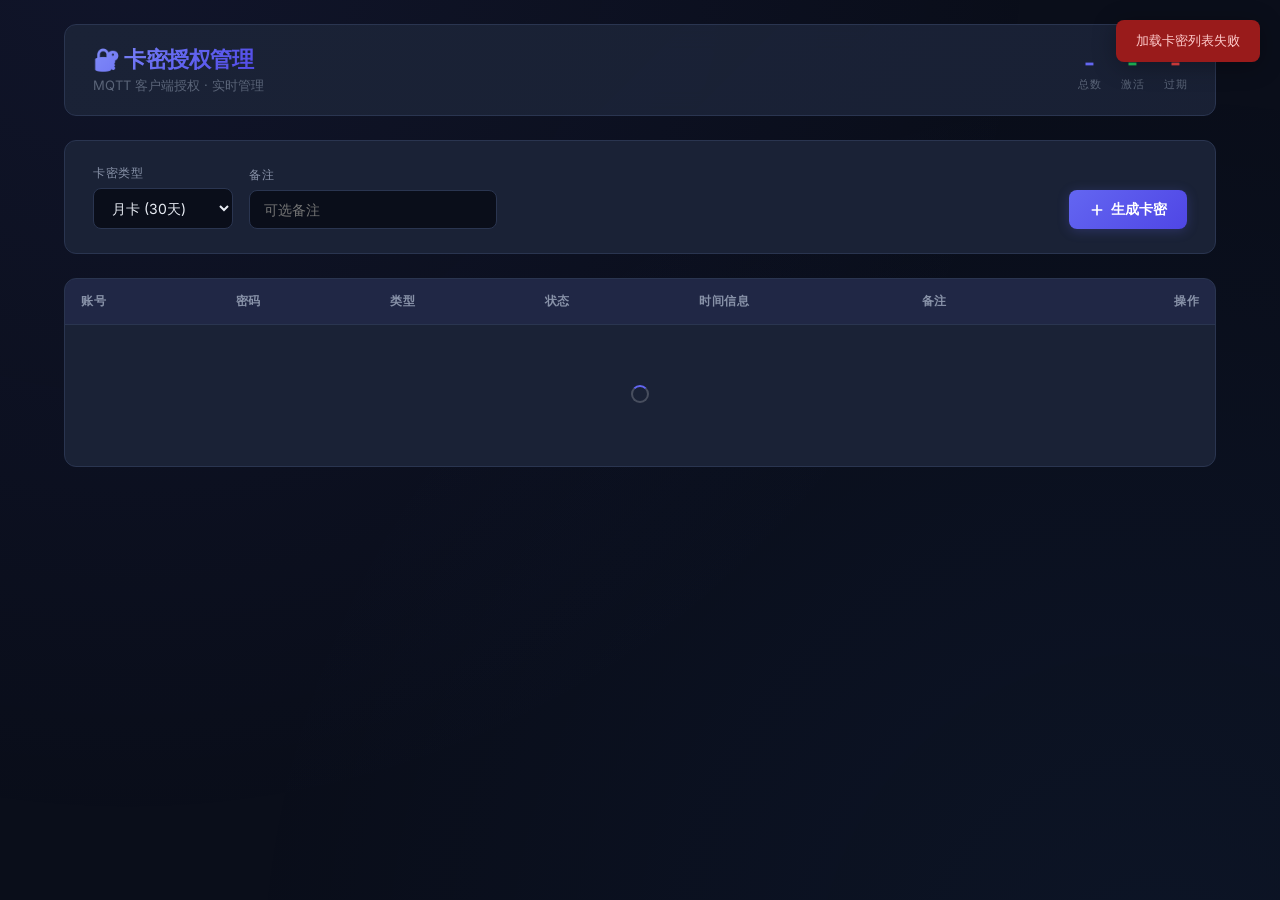
==== auth_admin.html @ e061732e "first commit" ====
<!DOCTYPE html>
<html lang="zh-CN">
<head>
<meta charset="UTF-8">
<meta name="viewport" content="width=device-width, initial-scale=1.0">
<title>HDFX - 卡密授权管理</title>
<link href="https://fonts.googleapis.com/css2?family=Inter:wght@300;400;500;600;700&display=swap" rel="stylesheet">
<style>
  :root {
    --bg-primary: #0a0e1a;
    --bg-secondary: #111827;
    --bg-card: #1a2236;
    --bg-card-hover: #1e2a42;
    --border: #2a3550;
    --text-primary: #e8ecf4;
    --text-secondary: #8892a8;
    --text-muted: #5a6478;
    --accent: #6366f1;
    --accent-glow: rgba(99, 102, 241, 0.25);
    --success: #22c55e;
    --success-bg: rgba(34, 197, 94, 0.12);
    --danger: #ef4444;
    --danger-bg: rgba(239, 68, 68, 0.12);
    --warning: #f59e0b;
    --warning-bg: rgba(245, 158, 11, 0.12);
    --info: #3b82f6;
    --info-bg: rgba(59, 130, 246, 0.12);
    --radius: 12px;
    --shadow: 0 4px 24px rgba(0,0,0,0.3);
  }

  * { margin: 0; padding: 0; box-sizing: border-box; }

  body {
    font-family: 'Inter', -apple-system, sans-serif;
    background: var(--bg-primary);
    color: var(--text-primary);
    min-height: 100vh;
    overflow-x: hidden;
  }

  /* ─── 背景装饰 ─── */
  body::before {
    content: '';
    position: fixed;
    top: -50%;
    left: -50%;
    width: 200%;
    height: 200%;
    background: radial-gradient(circle at 30% 20%, rgba(99,102,241,0.08) 0%, transparent 40%),
                radial-gradient(circle at 70% 80%, rgba(59,130,246,0.06) 0%, transparent 40%);
    z-index: 0;
    animation: bgFloat 20s ease-in-out infinite alternate;
  }
  @keyframes bgFloat {
    0% { transform: translate(0, 0); }
    100% { transform: translate(-3%, 3%); }
  }

  .container {
    max-width: 1200px;
    margin: 0 auto;
    padding: 24px;
    position: relative;
    z-index: 1;
  }

  /* ─── 顶栏 ─── */
  .header {
    display: flex;
    align-items: center;
    justify-content: space-between;
    padding: 20px 28px;
    background: linear-gradient(135deg, var(--bg-card) 0%, rgba(26,34,54,0.95) 100%);
    border: 1px solid var(--border);
    border-radius: var(--radius);
    margin-bottom: 24px;
    backdrop-filter: blur(12px);
  }
  .header h1 {
    font-size: 22px;
    font-weight: 700;
    background: linear-gradient(135deg, #818cf8, #6366f1, #4f46e5);
    -webkit-background-clip: text;
    -webkit-text-fill-color: transparent;
    letter-spacing: -0.5px;
  }
  .header .subtitle {
    font-size: 13px;
    color: var(--text-muted);
    margin-top: 2px;
  }
  .stats {
    display: flex;
    gap: 20px;
  }
  .stat-item {
    text-align: center;
  }
  .stat-item .num {
    font-size: 24px;
    font-weight: 700;
    color: var(--accent);
  }
  .stat-item .label {
    font-size: 11px;
    color: var(--text-muted);
    text-transform: uppercase;
    letter-spacing: 0.5px;
  }

  /* ─── 创建面板 ─── */
  .create-panel {
    background: var(--bg-card);
    border: 1px solid var(--border);
    border-radius: var(--radius);
    padding: 24px 28px;
    margin-bottom: 24px;
    display: flex;
    align-items: flex-end;
    gap: 16px;
    flex-wrap: wrap;
  }
  .form-group {
    display: flex;
    flex-direction: column;
    gap: 6px;
  }
  .form-group label {
    font-size: 12px;
    font-weight: 500;
    color: var(--text-secondary);
    text-transform: uppercase;
    letter-spacing: 0.5px;
  }
  .form-group select,
  .form-group input {
    background: var(--bg-primary);
    border: 1px solid var(--border);
    color: var(--text-primary);
    padding: 10px 14px;
    border-radius: 8px;
    font-size: 14px;
    font-family: 'Inter', sans-serif;
    outline: none;
    transition: border-color 0.2s, box-shadow 0.2s;
    min-width: 140px;
  }
  .form-group select:focus,
  .form-group input:focus {
    border-color: var(--accent);
    box-shadow: 0 0 0 3px var(--accent-glow);
  }

  .btn {
    padding: 10px 20px;
    border: none;
    border-radius: 8px;
    font-size: 14px;
    font-weight: 600;
    font-family: 'Inter', sans-serif;
    cursor: pointer;
    transition: all 0.2s;
    display: inline-flex;
    align-items: center;
    gap: 6px;
    white-space: nowrap;
  }
  .btn:active { transform: scale(0.97); }

  .btn-primary {
    background: linear-gradient(135deg, #6366f1, #4f46e5);
    color: #fff;
    box-shadow: 0 2px 12px var(--accent-glow);
  }
  .btn-primary:hover {
    box-shadow: 0 4px 20px var(--accent-glow);
    transform: translateY(-1px);
  }
  .btn-success {
    background: var(--success-bg);
    color: var(--success);
    border: 1px solid rgba(34,197,94,0.25);
  }
  .btn-success:hover { background: rgba(34,197,94,0.2); }
  .btn-danger {
    background: var(--danger-bg);
    color: var(--danger);
    border: 1px solid rgba(239,68,68,0.25);
  }
  .btn-danger:hover { background: rgba(239,68,68,0.2); }
  .btn-warning {
    background: var(--warning-bg);
    color: var(--warning);
    border: 1px solid rgba(245,158,11,0.25);
  }
  .btn-warning:hover { background: rgba(245,158,11,0.2); }
  .btn-sm {
    padding: 6px 12px;
    font-size: 12px;
  }

  /* ─── 表格 ─── */
  .table-wrap {
    background: var(--bg-card);
    border: 1px solid var(--border);
    border-radius: var(--radius);
    overflow: hidden;
  }
  table {
    width: 100%;
    border-collapse: collapse;
  }
  th {
    background: rgba(99,102,241,0.08);
    padding: 14px 16px;
    font-size: 12px;
    font-weight: 600;
    color: var(--text-secondary);
    text-transform: uppercase;
    letter-spacing: 0.5px;
    text-align: left;
    border-bottom: 1px solid var(--border);
    position: sticky;
    top: 0;
  }
  td {
    padding: 14px 16px;
    font-size: 13px;
    border-bottom: 1px solid rgba(42,53,80,0.5);
    vertical-align: middle;
  }
  tr:hover td {
    background: var(--bg-card-hover);
  }
  tr:last-child td {
    border-bottom: none;
  }

  /* ─── 状态标签 ─── */
  .badge {
    display: inline-flex;
    align-items: center;
    gap: 5px;
    padding: 4px 10px;
    border-radius: 20px;
    font-size: 12px;
    font-weight: 600;
  }
  .badge::before {
    content: '';
    width: 6px;
    height: 6px;
    border-radius: 50%;
  }
  .badge-active {
    background: var(--success-bg);
    color: var(--success);
  }
  .badge-active::before { background: var(--success); }
  .badge-inactive {
    background: var(--warning-bg);
    color: var(--warning);
  }
  .badge-inactive::before { background: var(--warning); }
  .badge-expired {
    background: var(--danger-bg);
    color: var(--danger);
  }
  .badge-expired::before { background: var(--danger); }

  .mono {
    font-family: 'SF Mono', 'Fira Code', monospace;
    font-size: 13px;
    color: var(--info);
    background: var(--info-bg);
    padding: 2px 8px;
    border-radius: 4px;
    user-select: all;
  }

  .time-cell {
    font-size: 12px;
    color: var(--text-secondary);
    line-height: 1.6;
  }
  .time-cell .remaining {
    font-weight: 600;
  }
  .time-cell .remaining.ok { color: var(--success); }
  .time-cell .remaining.warn { color: var(--warning); }
  .time-cell .remaining.expired { color: var(--danger); }

  .actions {
    display: flex;
    gap: 6px;
    flex-wrap: wrap;
  }

  .duration-tag {
    font-size: 11px;
    padding: 2px 8px;
    border-radius: 4px;
    font-weight: 600;
  }
  .duration-tag.day { background: var(--info-bg); color: var(--info); }
  .duration-tag.month { background: rgba(168,85,247,0.12); color: #a855f7; }
  .duration-tag.custom { background: var(--warning-bg); color: var(--warning); }

  .empty-state {
    text-align: center;
    padding: 60px 20px;
    color: var(--text-muted);
  }
  .empty-state svg {
    width: 48px;
    height: 48px;
    margin-bottom: 12px;
    opacity: 0.4;
  }
  .empty-state p { font-size: 14px; }

  /* ─── Toast ─── */
  .toast-container {
    position: fixed;
    top: 20px;
    right: 20px;
    z-index: 9999;
    display: flex;
    flex-direction: column;
    gap: 8px;
  }
  .toast {
    padding: 12px 20px;
    border-radius: 8px;
    font-size: 13px;
    font-weight: 500;
    animation: toastIn 0.3s ease-out;
    box-shadow: var(--shadow);
  }
  .toast.success { background: #166534; color: #bbf7d0; }
  .toast.error { background: #991b1b; color: #fecaca; }
  @keyframes toastIn {
    from { opacity: 0; transform: translateX(40px); }
    to { opacity: 1; transform: translateX(0); }
  }

  /* ─── 加载动画 ─── */
  .spinner {
    width: 18px; height: 18px;
    border: 2px solid rgba(255,255,255,0.2);
    border-top-color: var(--accent);
    border-radius: 50%;
    animation: spin 0.6s linear infinite;
    display: inline-block;
  }
  @keyframes spin { to { transform: rotate(360deg); } }

  /* ─── 自定义时长输入 ─── */
  #customGroup {
    display: none;
  }
  #customGroup.show {
    display: flex;
  }

  /* ─── 批量操作 ─── */
  .bulk-bar {
    display: flex;
    align-items: center;
    gap: 12px;
    padding: 12px 16px;
    background: rgba(99,102,241,0.06);
    border-bottom: 1px solid var(--border);
    font-size: 13px;
    color: var(--text-secondary);
  }

  /* ─── 响应式 ─── */
  @media (max-width: 768px) {
    .create-panel { flex-direction: column; align-items: stretch; }
    .stats { gap: 12px; }
    .header { flex-direction: column; gap: 12px; align-items: flex-start; }
    table { font-size: 12px; }
    td, th { padding: 10px 8px; }
  }
</style>
</head>
<body>
  <div class="container">
    <!-- 顶栏 -->
    <div class="header">
      <div>
        <h1>🔐 卡密授权管理</h1>
        <div class="subtitle">MQTT 客户端授权 · 实时管理</div>
      </div>
      <div class="stats">
        <div class="stat-item">
          <div class="num" id="statTotal">-</div>
          <div class="label">总数</div>
        </div>
        <div class="stat-item">
          <div class="num" id="statActive" style="color:var(--success)">-</div>
          <div class="label">激活</div>
        </div>
        <div class="stat-item">
          <div class="num" id="statExpired" style="color:var(--danger)">-</div>
          <div class="label">过期</div>
        </div>
      </div>
    </div>

    <!-- 创建面板 -->
    <div class="create-panel">
      <div class="form-group">
        <label>卡密类型</label>
        <select id="durationType" onchange="toggleCustom()">
          <option value="day">天卡 (24小时)</option>
          <option value="month" selected>月卡 (30天)</option>
          <option value="custom">自定义</option>
        </select>
      </div>
      <div class="form-group" id="customGroup">
        <label>自定义时长 (小时)</label>
        <input type="number" id="customHours" placeholder="如 72" min="1">
      </div>
      <div class="form-group">
        <label>备注</label>
        <input type="text" id="note" placeholder="可选备注" style="min-width:180px">
      </div>
      <div class="form-group" style="flex-grow:1;align-items:flex-end">
        <button class="btn btn-primary" onclick="createCard()" id="createBtn">
          <svg width="16" height="16" viewBox="0 0 24 24" fill="none" stroke="currentColor" stroke-width="2.5" stroke-linecap="round"><line x1="12" y1="5" x2="12" y2="19"/><line x1="5" y1="12" x2="19" y2="12"/></svg>
          生成卡密
        </button>
      </div>
    </div>

    <!-- 表格 -->
    <div class="table-wrap">
      <table>
        <thead>
          <tr>
            <th>账号</th>
            <th>密码</th>
            <th>类型</th>
            <th>状态</th>
            <th>时间信息</th>
            <th>备注</th>
            <th style="text-align:right">操作</th>
          </tr>
        </thead>
        <tbody id="cardTable">
          <tr><td colspan="7" class="empty-state"><div class="spinner"></div></td></tr>
        </tbody>
      </table>
    </div>
  </div>

  <div class="toast-container" id="toastBox"></div>

  <script>
    const API = '/api/auth';

    // ─── Toast ───
    function toast(msg, type = 'success') {
      const box = document.getElementById('toastBox');
      const el = document.createElement('div');
      el.className = `toast ${type}`;
      el.textContent = msg;
      box.appendChild(el);
      setTimeout(() => { el.style.opacity = '0'; setTimeout(() => el.remove(), 300); }, 2500);
    }

    // ─── 切换自定义时长输入 ───
    function toggleCustom() {
      const sel = document.getElementById('durationType').value;
      document.getElementById('customGroup').className = sel === 'custom' ? 'form-group show' : 'form-group';
    }

    // ─── 创建卡密 ───
    async function createCard() {
      const btn = document.getElementById('createBtn');
      btn.disabled = true;
      btn.innerHTML = '<span class="spinner"></span> 生成中...';

      const body = {
        duration_type: document.getElementById('durationType').value,
        note: document.getElementById('note').value,
      };
      if (body.duration_type === 'custom') {
        body.custom_hours = parseInt(document.getElementById('customHours').value);
        if (!body.custom_hours || body.custom_hours <= 0) {
          toast('请输入有效的自定义时长', 'error');
          btn.disabled = false;
          btn.innerHTML = '✚ 生成卡密';
          return;
        }
      }

      try {
        const res = await fetch(`${API}/cards`, {
          method: 'POST',
          headers: { 'Content-Type': 'application/json' },
          body: JSON.stringify(body),
        });
        const data = await res.json();
        if (data.success) {
          toast(`卡密创建成功: ${data.data.account}`);
          document.getElementById('note').value = '';
          loadCards();
        } else {
          toast(data.error || '创建失败', 'error');
        }
      } catch (e) {
        toast('网络错误', 'error');
      }

      btn.disabled = false;
      btn.innerHTML = `<svg width="16" height="16" viewBox="0 0 24 24" fill="none" stroke="currentColor" stroke-width="2.5" stroke-linecap="round"><line x1="12" y1="5" x2="12" y2="19"/><line x1="5" y1="12" x2="19" y2="12"/></svg> 生成卡密`;
    }

    // ─── 激活 / 停用 ───
    async function toggleActive(id, currentlyActive) {
      const action = currentlyActive ? 'deactivate' : 'activate';
      try {
        const res = await fetch(`${API}/cards/${id}/${action}`, { method: 'POST' });
        const data = await res.json();
        if (data.success) {
          toast(currentlyActive ? '已停用' : '已激活');
          loadCards();
        } else {
          toast(data.error, 'error');
        }
      } catch (e) {
        toast('操作失败', 'error');
      }
    }

    // ─── 删除 ───
    async function deleteCard(id) {
      if (!confirm('确定删除此卡密？')) return;
      try {
        const res = await fetch(`${API}/cards/${id}`, { method: 'DELETE' });
        const data = await res.json();
        if (data.success) {
          toast('已删除');
          loadCards();
        }
      } catch (e) {
        toast('删除失败', 'error');
      }
    }

    // ─── 剩余时间格式化 ───
    function formatRemaining(expiresAt) {
      if (!expiresAt) return { text: '-', cls: '' };
      const diff = new Date(expiresAt) - new Date();
      if (diff <= 0) return { text: '已过期', cls: 'expired' };
      const h = Math.floor(diff / 3600000);
      const d = Math.floor(h / 24);
      const remH = h % 24;
      if (d > 3) return { text: `${d}天${remH}时`, cls: 'ok' };
      if (d > 0) return { text: `${d}天${remH}时`, cls: 'warn' };
      return { text: `${h}小时`, cls: 'warn' };
    }

    // ─── 时长类型标签 ───
    function durationLabel(type, hours) {
      const map = { day: '天卡', month: '月卡', custom: '自定义' };
      const label = map[type] || type;
      return `<span class="duration-tag ${type}">${label} · ${hours}h</span>`;
    }

    // ─── 获取状态 ───
    function getStatus(card) {
      if (!card.is_active) return { badge: 'inactive', text: '待使用' };
      if (card.expires_at && new Date(card.expires_at) < new Date()) {
        return { badge: 'expired', text: '已过期' };
      }
      return { badge: 'active', text: '使用中' };
    }

    // ─── 加载列表 ───
    async function loadCards() {
      try {
        const res = await fetch(`${API}/cards`);
        const data = await res.json();
        if (!data.success) return;

        const cards = data.data;
        const tbody = document.getElementById('cardTable');

        // 统计
        let total = cards.length;
        let active = 0, expired = 0;
        cards.forEach(c => {
          const s = getStatus(c);
          if (s.badge === 'active') active++;
          if (s.badge === 'expired') expired++;
        });
        document.getElementById('statTotal').textContent = total;
        document.getElementById('statActive').textContent = active;
        document.getElementById('statExpired').textContent = expired;

        if (!cards.length) {
          tbody.innerHTML = `
            <tr><td colspan="7" class="empty-state">
              <svg viewBox="0 0 24 24" fill="none" stroke="currentColor" stroke-width="1.5"><rect x="3" y="5" width="18" height="14" rx="2"/><path d="M3 10h18"/></svg>
              <p>暂无卡密，点击上方「生成卡密」创建</p>
            </td></tr>`;
          return;
        }

        tbody.innerHTML = cards.map(c => {
          const status = getStatus(c);
          const remaining = formatRemaining(c.expires_at);
          const isActive = status.badge === 'active';

          return `<tr>
            <td><span class="mono">${c.account}</span></td>
            <td><span class="mono">${c.password}</span></td>
            <td>${durationLabel(c.duration_type, c.duration_hours)}</td>
            <td><span class="badge badge-${status.badge}">${status.text}</span></td>
            <td class="time-cell">
              ${c.activated_at ? '首次登录: ' + c.activated_at.replace('T', ' ') + '<br>' : '<span style="color:var(--text-muted)">首次登录时自动激活</span><br>'}
              ${c.expires_at ? '到期: ' + c.expires_at.replace('T', ' ') + '<br>' : ''}
              ${c.expires_at ? '<span class="remaining ' + remaining.cls + '">剩余: ' + remaining.text + '</span>' : ''}
            </td>
            <td style="color:var(--text-muted)">${c.note || '-'}</td>
            <td>
              <div class="actions" style="justify-content:flex-end">
                ${isActive ? '<button class="btn btn-sm btn-warning" onclick="toggleActive(' + c.id + ', 1)">停用</button>' : ''}
                <button class="btn btn-sm btn-danger" onclick="deleteCard(${c.id})">删除</button>
              </div>
            </td>
          </tr>`;
        }).join('');

      } catch (e) {
        console.error(e);
        toast('加载卡密列表失败', 'error');
      }
    }

    // ─── 定时刷新 ───
    loadCards();
    setInterval(loadCards, 30000);
  </script>
</body>
</html>
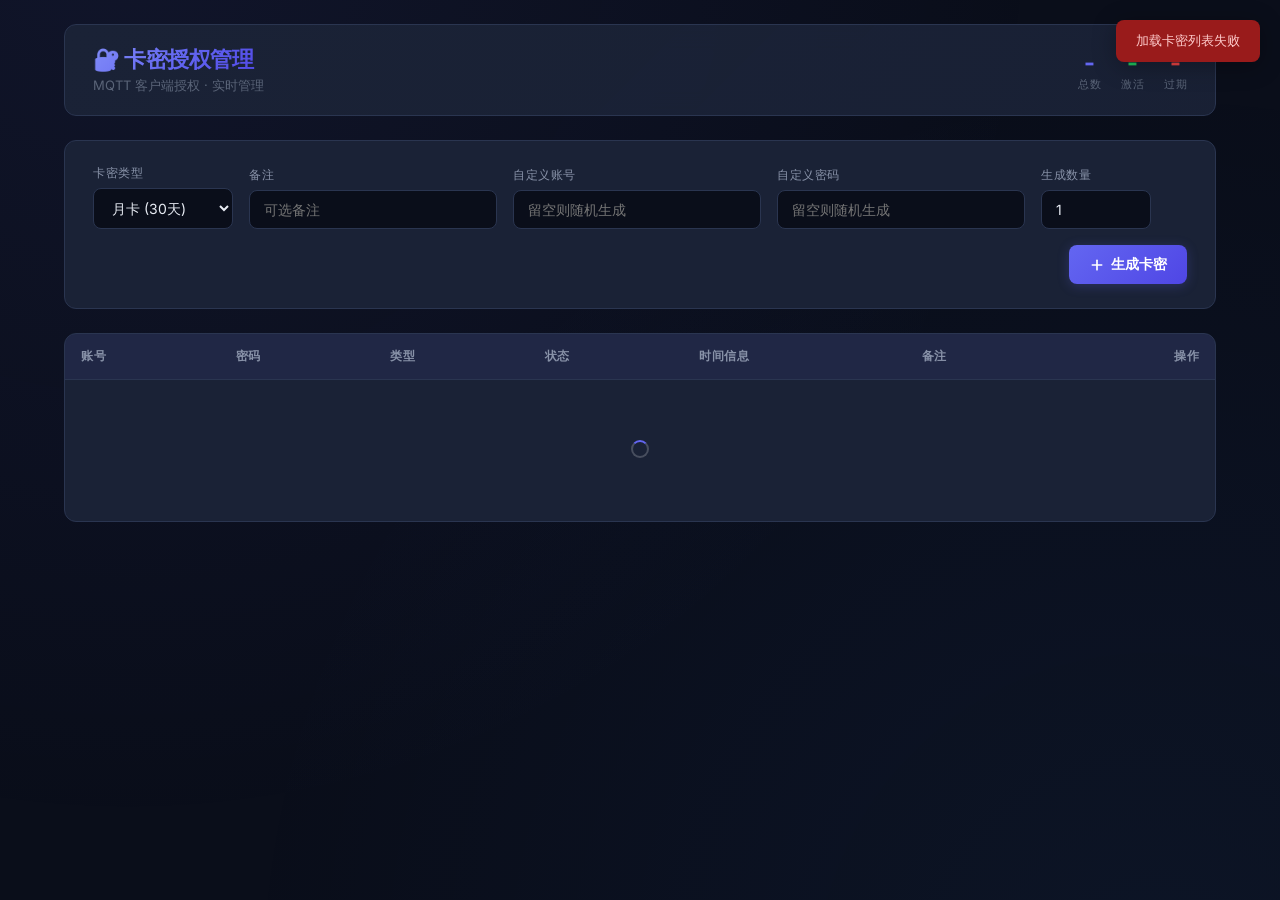
==== commit b57fa91a: "build: 发布 web dist (版本号自动刷新 + 混淆 hdfx-mqtt.js)" ====
--- a/auth_admin.html
+++ b/auth_admin.html
@@ -364,6 +364,61 @@
     display: flex;
   }
 
+  /* ─── 创建结果弹框 ─── */
+  .modal-mask {
+    display: none;
+    position: fixed;
+    inset: 0;
+    background: rgba(0,0,0,0.5);
+    z-index: 1000;
+    align-items: center;
+    justify-content: center;
+  }
+  .modal-mask.show { display: flex; }
+  .modal-box {
+    background: var(--bg-secondary, #fff);
+    border: 1px solid var(--border);
+    border-radius: 12px;
+    width: min(520px, 92vw);
+    max-height: 80vh;
+    display: flex;
+    flex-direction: column;
+    box-shadow: 0 12px 40px rgba(0,0,0,0.25);
+  }
+  .modal-head {
+    display: flex;
+    align-items: center;
+    justify-content: space-between;
+    padding: 16px 20px;
+    font-size: 16px;
+    font-weight: 600;
+    border-bottom: 1px solid var(--border);
+  }
+  .modal-close {
+    background: none;
+    border: none;
+    font-size: 24px;
+    line-height: 1;
+    cursor: pointer;
+    color: var(--text-secondary, #888);
+  }
+  .result-text {
+    margin: 0;
+    padding: 16px 20px;
+    overflow: auto;
+    font-family: ui-monospace, SFMono-Regular, Menlo, monospace;
+    font-size: 14px;
+    white-space: pre-wrap;
+    word-break: break-all;
+  }
+  .modal-foot {
+    display: flex;
+    gap: 10px;
+    justify-content: flex-end;
+    padding: 14px 20px;
+    border-top: 1px solid var(--border);
+  }
+
   /* ─── 批量操作 ─── */
   .bulk-bar {
     display: flex;
@@ -427,6 +482,18 @@
       <div class="form-group">
         <label>备注</label>
         <input type="text" id="note" placeholder="可选备注" style="min-width:180px">
+      </div>
+      <div class="form-group">
+        <label>自定义账号</label>
+        <input type="text" id="customAccount" placeholder="留空则随机生成">
+      </div>
+      <div class="form-group">
+        <label>自定义密码</label>
+        <input type="text" id="customPassword" placeholder="留空则随机生成">
+      </div>
+      <div class="form-group">
+        <label>生成数量</label>
+        <input type="number" id="createCount" value="1" min="1" max="100" style="min-width:90px">
       </div>
       <div class="form-group" style="flex-grow:1;align-items:flex-end">
         <button class="btn btn-primary" onclick="createCard()" id="createBtn">
@@ -459,6 +526,21 @@
 
   <div class="toast-container" id="toastBox"></div>
 
+  <!-- 创建结果弹框 -->
+  <div class="modal-mask" id="resultModal" onclick="if(event.target===this)closeResultModal()">
+    <div class="modal-box">
+      <div class="modal-head">
+        <span id="resultTitle">创建成功</span>
+        <button class="modal-close" onclick="closeResultModal()">&times;</button>
+      </div>
+      <pre class="result-text" id="resultText"></pre>
+      <div class="modal-foot">
+        <button class="btn btn-primary" onclick="copyResult()" id="copyBtn">复制账号密码</button>
+        <button class="btn" onclick="closeResultModal()">关闭</button>
+      </div>
+    </div>
+  </div>
+
   <script>
     const API = '/api/auth';
 
@@ -488,6 +570,15 @@
         duration_type: document.getElementById('durationType').value,
         note: document.getElementById('note').value,
       };
+      const customAccount = document.getElementById('customAccount').value.trim();
+      const customPassword = document.getElementById('customPassword').value.trim();
+      let count = parseInt(document.getElementById('createCount').value) || 1;
+      count = Math.max(1, Math.min(count, 100));
+      body.count = count;
+      if (count === 1) {
+        if (customAccount) body.account = customAccount;
+        if (customPassword) body.password = customPassword;
+      }
       if (body.duration_type === 'custom') {
         body.custom_hours = parseInt(document.getElementById('customHours').value);
         if (!body.custom_hours || body.custom_hours <= 0) {
@@ -506,8 +597,12 @@
         });
         const data = await res.json();
         if (data.success) {
-          toast(`卡密创建成功: ${data.data.account}`);
+          const cards = Array.isArray(data.data) ? data.data : [data.data];
+          showResultModal(cards);
           document.getElementById('note').value = '';
+          document.getElementById('customAccount').value = '';
+          document.getElementById('customPassword').value = '';
+          document.getElementById('createCount').value = '1';
           loadCards();
         } else {
           toast(data.error || '创建失败', 'error');
@@ -518,6 +613,41 @@
 
       btn.disabled = false;
       btn.innerHTML = `<svg width="16" height="16" viewBox="0 0 24 24" fill="none" stroke="currentColor" stroke-width="2.5" stroke-linecap="round"><line x1="12" y1="5" x2="12" y2="19"/><line x1="5" y1="12" x2="19" y2="12"/></svg> 生成卡密`;
+    }
+
+    // ─── 创建结果弹框 ───
+    let _resultText = '';
+    function showResultModal(cards) {
+      _resultText = cards.map(c => `账号: ${c.account}  密码: ${c.password}`).join('\n');
+      document.getElementById('resultTitle').textContent = `创建成功 (${cards.length} 个)`;
+      document.getElementById('resultText').textContent = _resultText;
+      document.getElementById('copyBtn').textContent = '复制账号密码';
+      document.getElementById('resultModal').className = 'modal-mask show';
+    }
+    function closeResultModal() {
+      document.getElementById('resultModal').className = 'modal-mask';
+    }
+    async function copyResult() {
+      const btn = document.getElementById('copyBtn');
+      try {
+        if (navigator.clipboard && window.isSecureContext) {
+          await navigator.clipboard.writeText(_resultText);
+        } else {
+          const ta = document.createElement('textarea');
+          ta.value = _resultText;
+          ta.style.position = 'fixed';
+          ta.style.opacity = '0';
+          document.body.appendChild(ta);
+          ta.select();
+          document.execCommand('copy');
+          ta.remove();
+        }
+        btn.textContent = '已复制 ✓';
+        toast('已复制到剪贴板');
+        setTimeout(() => { btn.textContent = '复制账号密码'; }, 2000);
+      } catch (e) {
+        toast('复制失败, 请手动选择', 'error');
+      }
     }
 
     // ─── 激活 / 停用 ───
@@ -552,6 +682,32 @@
       }
     }
 
+    // ─── 修改密码 ───
+    async function editPassword(id, oldPwdEnc) {
+      const oldPwd = decodeURIComponent(oldPwdEnc);
+      const pwd = prompt('请输入新密码', oldPwd);
+      if (pwd === null) return;
+      const newPwd = pwd.trim();
+      if (!newPwd) { toast('密码不能为空', 'error'); return; }
+      if (newPwd === oldPwd) return;
+      try {
+        const res = await fetch(`${API}/cards/${id}/password`, {
+          method: 'PUT',
+          headers: { 'Content-Type': 'application/json' },
+          body: JSON.stringify({ password: newPwd }),
+        });
+        const data = await res.json();
+        if (data.success) {
+          toast('密码已修改');
+          loadCards();
+        } else {
+          toast(data.error || '修改失败', 'error');
+        }
+      } catch (e) {
+        toast('修改失败', 'error');
+      }
+    }
+
     // ─── 剩余时间格式化 ───
     function formatRemaining(expiresAt) {
       if (!expiresAt) return { text: '-', cls: '' };
@@ -630,6 +786,7 @@
             <td style="color:var(--text-muted)">${c.note || '-'}</td>
             <td>
               <div class="actions" style="justify-content:flex-end">
+                <button class="btn btn-sm" onclick="editPassword(${c.id}, '${encodeURIComponent(c.password)}')">改密</button>
                 ${isActive ? '<button class="btn btn-sm btn-warning" onclick="toggleActive(' + c.id + ', 1)">停用</button>' : ''}
                 <button class="btn btn-sm btn-danger" onclick="deleteCard(${c.id})">删除</button>
               </div>
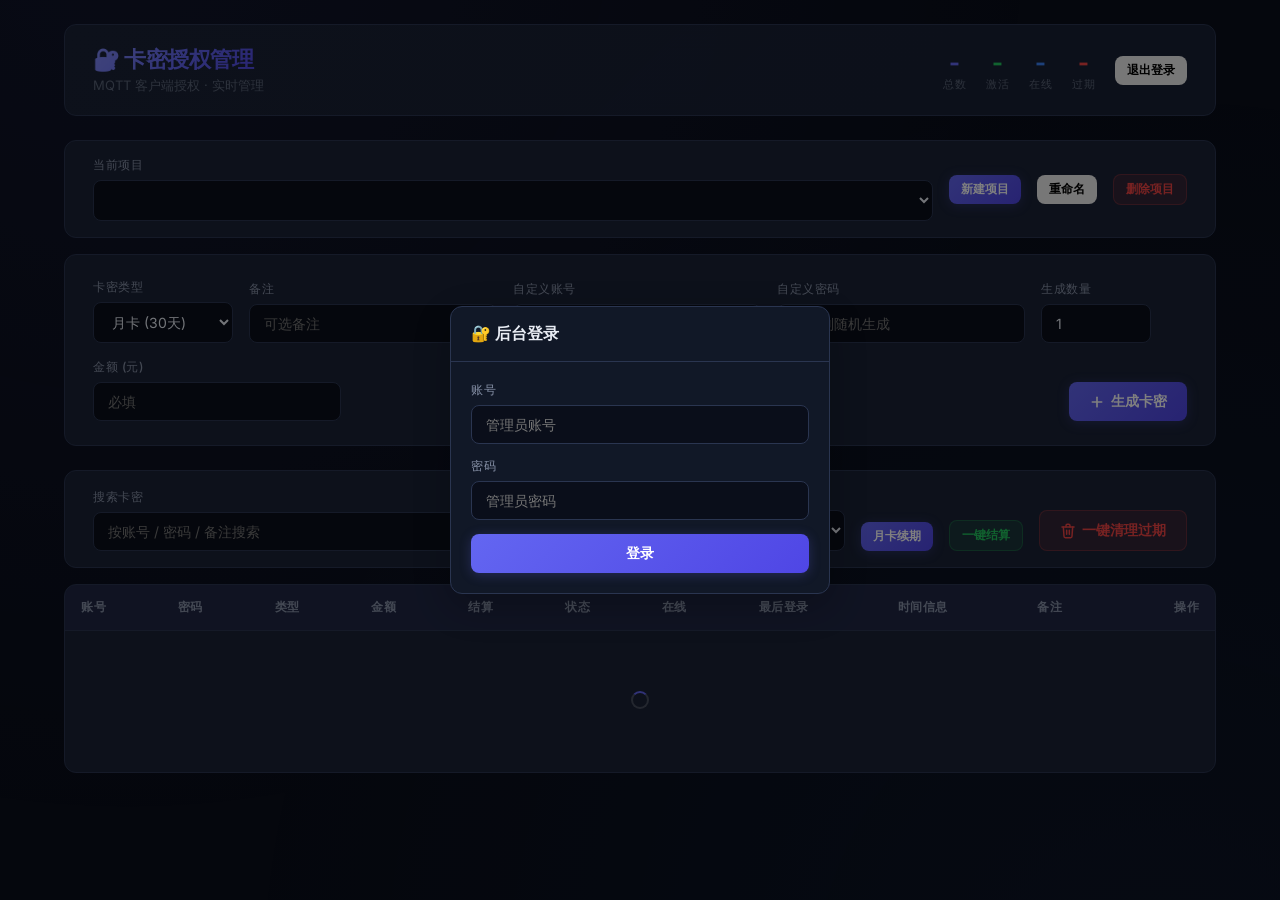
==== commit de9cbd40: "deploy: upload dist files" ====
--- a/auth_admin.html
+++ b/auth_admin.html
@@ -268,6 +268,16 @@
     color: var(--danger);
   }
   .badge-expired::before { background: var(--danger); }
+  .badge-online {
+    background: var(--success-bg);
+    color: var(--success);
+  }
+  .badge-online::before { background: var(--success); box-shadow: 0 0 6px var(--success); }
+  .badge-offline {
+    background: rgba(90,100,120,0.15);
+    color: var(--text-muted);
+  }
+  .badge-offline::before { background: var(--text-muted); }
 
   .mono {
     font-family: 'SF Mono', 'Fira Code', monospace;
@@ -433,11 +443,64 @@
 
   /* ─── 响应式 ─── */
   @media (max-width: 768px) {
-    .create-panel { flex-direction: column; align-items: stretch; }
-    .stats { gap: 12px; }
-    .header { flex-direction: column; gap: 12px; align-items: flex-start; }
-    table { font-size: 12px; }
-    td, th { padding: 10px 8px; }
+    .container { padding: 10px; }
+    .header { flex-direction: column; gap: 10px; align-items: flex-start; padding: 16px; }
+    .header h1 { font-size: 18px; }
+    .stats { gap: 8px; flex-wrap: wrap; width: 100%; }
+    .stat-item .num { font-size: 18px; }
+    .stat-item .label { font-size: 10px; }
+    .create-panel { flex-direction: column; align-items: stretch !important; padding: 14px !important; gap: 10px; }
+    .create-panel .form-group { width: 100%; }
+    .form-group select,
+    .form-group input { min-width: 0 !important; width: 100% !important; }
+    .create-panel .form-group[style*="flex-grow"] { align-items: stretch !important; }
+    .create-panel .btn-primary,
+    .create-panel .btn-danger { width: 100%; justify-content: center; }
+    .btn-sm { padding: 5px 10px; font-size: 11px; }
+    .modal-box { width: 95vw !important; }
+    .modal-head { padding: 14px 16px; font-size: 15px; }
+    .result-text { padding: 12px 14px; font-size: 13px; }
+    .modal-foot { padding: 12px 14px; }
+    .toast-container { top: 10px; right: 10px; left: 10px; }
+    .toast { font-size: 12px; padding: 10px 14px; }
+
+    .table-wrap { overflow: visible; background: none; border: none; border-radius: 0; }
+    table, thead, tbody, tr, th, td { display: block; }
+    thead { display: none; }
+    tbody tr {
+      background: var(--bg-card);
+      border: 1px solid var(--border);
+      border-radius: 10px;
+      margin-bottom: 10px;
+      padding: 14px;
+    }
+    tbody tr:hover td { background: none; }
+    tbody td {
+      display: flex;
+      justify-content: space-between;
+      align-items: center;
+      padding: 6px 0;
+      border-bottom: 1px solid rgba(42,53,80,0.3);
+      white-space: normal;
+    }
+    tbody td:last-child { border-bottom: none; }
+    tbody td::before {
+      content: attr(data-label);
+      font-weight: 600;
+      font-size: 11px;
+      color: var(--text-secondary);
+      text-transform: uppercase;
+      letter-spacing: 0.5px;
+      flex-shrink: 0;
+      margin-right: 12px;
+    }
+    tbody td.time-cell { flex-direction: column; align-items: flex-start; gap: 2px; }
+    tbody td.time-cell::before { margin-bottom: 2px; }
+    tbody td.td-actions { padding-top: 10px; }
+    tbody td.td-actions::before { display: none; }
+    tbody td.td-actions .actions { width: 100%; justify-content: flex-start; }
+    tbody td.empty-state { display: block; border-bottom: none; }
+    tbody td.empty-state::before { display: none; }
   }
 </style>
 </head>
@@ -459,9 +522,33 @@
           <div class="label">激活</div>
         </div>
         <div class="stat-item">
+          <div class="num" id="statOnline" style="color:var(--info)">-</div>
+          <div class="label">在线</div>
+        </div>
+        <div class="stat-item">
           <div class="num" id="statExpired" style="color:var(--danger)">-</div>
           <div class="label">过期</div>
         </div>
+        <div class="stat-item" style="display:flex;align-items:center">
+          <button class="btn btn-sm" onclick="doLogout()">退出登录</button>
+        </div>
+      </div>
+    </div>
+
+    <!-- 项目选择栏 -->
+    <div class="create-panel" id="projectBar" style="margin-bottom:16px;padding:16px 28px;align-items:center">
+      <div class="form-group" style="flex-grow:1">
+        <label>当前项目</label>
+        <select id="projectSelect" onchange="switchProject()"></select>
+      </div>
+      <div class="form-group" style="align-items:flex-end">
+        <button class="btn btn-primary btn-sm" onclick="createProjectPrompt()">新建项目</button>
+      </div>
+      <div class="form-group" style="align-items:flex-end">
+        <button class="btn btn-sm" onclick="renameProjectPrompt()">重命名</button>
+      </div>
+      <div class="form-group" style="align-items:flex-end">
+        <button class="btn btn-danger btn-sm" onclick="deleteCurrentProject()">删除项目</button>
       </div>
     </div>
 
@@ -495,10 +582,43 @@
         <label>生成数量</label>
         <input type="number" id="createCount" value="1" min="1" max="100" style="min-width:90px">
       </div>
+      <div class="form-group">
+        <label>金额 (元)</label>
+        <input type="number" id="cardPrice" min="0" placeholder="必填" style="min-width:90px">
+      </div>
       <div class="form-group" style="flex-grow:1;align-items:flex-end">
         <button class="btn btn-primary" onclick="createCard()" id="createBtn">
           <svg width="16" height="16" viewBox="0 0 24 24" fill="none" stroke="currentColor" stroke-width="2.5" stroke-linecap="round"><line x1="12" y1="5" x2="12" y2="19"/><line x1="5" y1="12" x2="19" y2="12"/></svg>
           生成卡密
+        </button>
+      </div>
+    </div>
+
+    <!-- 工具栏: 搜索 / 类型筛选 / 一键清理 -->
+    <div class="create-panel" style="margin-bottom:16px;padding:16px 28px">
+      <div class="form-group" style="flex-grow:1">
+        <label>搜索卡密</label>
+        <input type="text" id="searchInput" placeholder="按账号 / 密码 / 备注搜索" oninput="renderCards()" style="min-width:220px">
+      </div>
+      <div class="form-group">
+        <label>类型筛选</label>
+        <select id="typeFilter" onchange="renderCards()">
+          <option value="all" selected>全部类型</option>
+          <option value="day">天卡</option>
+          <option value="month">月卡</option>
+          <option value="custom">自定义</option>
+        </select>
+      </div>
+      <div class="form-group" style="align-items:flex-end">
+        <button class="btn btn-primary btn-sm" onclick="extendAllMonthly()">月卡续期</button>
+      </div>
+      <div class="form-group" style="align-items:flex-end">
+        <button class="btn btn-success btn-sm" onclick="settleCards()">一键结算</button>
+      </div>
+      <div class="form-group" style="align-items:flex-end">
+        <button class="btn btn-danger" onclick="cleanupExpired()" id="cleanupBtn">
+          <svg width="16" height="16" viewBox="0 0 24 24" fill="none" stroke="currentColor" stroke-width="2.2" stroke-linecap="round" stroke-linejoin="round"><polyline points="3 6 5 6 21 6"/><path d="M19 6l-1 14a2 2 0 0 1-2 2H8a2 2 0 0 1-2-2L5 6"/><path d="M10 11v6M14 11v6"/><path d="M9 6V4a2 2 0 0 1 2-2h2a2 2 0 0 1 2 2v2"/></svg>
+          一键清理过期
         </button>
       </div>
     </div>
@@ -511,20 +631,43 @@
             <th>账号</th>
             <th>密码</th>
             <th>类型</th>
+            <th>金额</th>
+            <th>结算</th>
             <th>状态</th>
+            <th>在线</th>
+            <th>最后登录</th>
             <th>时间信息</th>
             <th>备注</th>
             <th style="text-align:right">操作</th>
           </tr>
         </thead>
         <tbody id="cardTable">
-          <tr><td colspan="7" class="empty-state"><div class="spinner"></div></td></tr>
+          <tr><td colspan="11" class="empty-state"><div class="spinner"></div></td></tr>
         </tbody>
       </table>
     </div>
   </div>
 
   <div class="toast-container" id="toastBox"></div>
+
+  <!-- 登录浮层 -->
+  <div class="modal-mask" id="loginModal">
+    <div class="modal-box" style="width:min(380px,92vw)">
+      <div class="modal-head"><span>🔐 后台登录</span></div>
+      <div style="padding:20px;display:flex;flex-direction:column;gap:14px">
+        <div class="form-group">
+          <label>账号</label>
+          <input type="text" id="loginUser" placeholder="管理员账号" autocomplete="username">
+        </div>
+        <div class="form-group">
+          <label>密码</label>
+          <input type="password" id="loginPwd" placeholder="管理员密码" autocomplete="current-password"
+                 onkeydown="if(event.key==='Enter')doLogin()">
+        </div>
+        <button class="btn btn-primary" onclick="doLogin()" id="loginBtn" style="justify-content:center">登录</button>
+      </div>
+    </div>
+  </div>
 
   <!-- 创建结果弹框 -->
   <div class="modal-mask" id="resultModal" onclick="if(event.target===this)closeResultModal()">
@@ -541,8 +684,30 @@
     </div>
   </div>
 
+  <!-- 通用对话框 -->
+  <div class="modal-mask" id="dlgModal" onclick="if(event.target===this)_dlgClose(null)">
+    <div class="modal-box" style="width:min(400px,92vw)">
+      <div class="modal-head">
+        <span id="dlgTitle"></span>
+        <button class="modal-close" onclick="_dlgClose(null)">&times;</button>
+      </div>
+      <div style="padding:16px 20px;display:flex;flex-direction:column;gap:12px">
+        <p id="dlgMsg" style="display:none;color:var(--text-secondary);font-size:14px;margin:0;line-height:1.6"></p>
+        <div class="form-group" id="dlgInputWrap" style="display:none">
+          <input type="text" id="dlgInput">
+        </div>
+      </div>
+      <div class="modal-foot">
+        <button class="btn btn-primary" id="dlgOk">确定</button>
+        <button class="btn" onclick="_dlgClose(null)">取消</button>
+      </div>
+    </div>
+  </div>
+
   <script>
-    const API = '/api/auth';
+    const API = '/api/hx8k2a_core';
+    let _currentProjectId = null;
+    let _projects = [];
 
     // ─── Toast ───
     function toast(msg, type = 'success') {
@@ -554,10 +719,144 @@
       setTimeout(() => { el.style.opacity = '0'; setTimeout(() => el.remove(), 300); }, 2500);
     }
 
+    // ─── 通用对话框 ───
+    let _dlgResolve = null;
+    function _dlgClose(val) {
+      document.getElementById('dlgModal').className = 'modal-mask';
+      if (_dlgResolve) { _dlgResolve(val); _dlgResolve = null; }
+    }
+    function showPrompt(title, placeholder, defaultValue) {
+      return new Promise(resolve => {
+        _dlgResolve = resolve;
+        document.getElementById('dlgTitle').textContent = title;
+        document.getElementById('dlgMsg').style.display = 'none';
+        document.getElementById('dlgInputWrap').style.display = 'flex';
+        const inp = document.getElementById('dlgInput');
+        inp.placeholder = placeholder || '';
+        inp.value = defaultValue || '';
+        inp.onkeydown = e => { if (e.key === 'Enter') document.getElementById('dlgOk').click(); };
+        document.getElementById('dlgOk').onclick = () => _dlgClose(inp.value);
+        document.getElementById('dlgModal').className = 'modal-mask show';
+        setTimeout(() => inp.focus(), 50);
+      });
+    }
+    function showConfirm(title, msg, useHtml, okText) {
+      return new Promise(resolve => {
+        _dlgResolve = resolve;
+        document.getElementById('dlgTitle').textContent = title;
+        const m = document.getElementById('dlgMsg');
+        m.style.display = 'block';
+        if (useHtml) { m.innerHTML = msg || ''; } else { m.textContent = msg || ''; }
+        document.getElementById('dlgInputWrap').style.display = 'none';
+        const ok = document.getElementById('dlgOk');
+        ok.textContent = okText || '确定';
+        ok.onclick = () => _dlgClose(true);
+        document.getElementById('dlgModal').className = 'modal-mask show';
+      });
+    }
+
     // ─── 切换自定义时长输入 ───
     function toggleCustom() {
       const sel = document.getElementById('durationType').value;
       document.getElementById('customGroup').className = sel === 'custom' ? 'form-group show' : 'form-group';
+    }
+
+    // ─── 项目管理 ───
+    async function loadProjects() {
+      try {
+        const res = await fetch(`${API}/projects`);
+        if (res.status === 401) { showLogin(true); return; }
+        const data = await res.json();
+        if (!data.success) return;
+        _projects = data.data || [];
+        const sel = document.getElementById('projectSelect');
+        sel.innerHTML = _projects.map(p => `<option value="${p.id}">${p.name}</option>`).join('');
+        if (_projects.length) {
+          const saved = localStorage.getItem('hdfx_project_id');
+          const found = _projects.find(p => String(p.id) === saved);
+          _currentProjectId = found ? found.id : _projects[0].id;
+          sel.value = _currentProjectId;
+        } else {
+          _currentProjectId = null;
+        }
+        loadCards();
+      } catch (e) {
+        toast('加载项目列表失败', 'error');
+      }
+    }
+
+    function switchProject() {
+      _currentProjectId = parseInt(document.getElementById('projectSelect').value);
+      localStorage.setItem('hdfx_project_id', _currentProjectId);
+      loadCards();
+    }
+
+    async function createProjectPrompt() {
+      const name = await showPrompt('新建项目', '请输入项目名称');
+      if (!name || !name.trim()) return;
+      const priceStr = await showPrompt('默认金额', '月卡默认金额 (元)', '0');
+      if (priceStr === null) return;
+      const default_price = parseInt(priceStr) || 0;
+      try {
+        const res = await fetch(`${API}/projects`, {
+          method: 'POST',
+          headers: { 'Content-Type': 'application/json' },
+          body: JSON.stringify({ name: name.trim(), default_price }),
+        });
+        const data = await res.json();
+        if (data.success) {
+          toast('项目创建成功');
+          _currentProjectId = data.data.id;
+          localStorage.setItem('hdfx_project_id', _currentProjectId);
+          await loadProjects();
+        } else {
+          toast(data.error, 'error');
+        }
+      } catch (e) {
+        toast('创建失败', 'error');
+      }
+    }
+
+    async function renameProjectPrompt() {
+      if (!_currentProjectId) return;
+      const proj = _projects.find(p => p.id === _currentProjectId);
+      const name = await showPrompt('重命名项目', '请输入新名称', proj ? proj.name : '');
+      if (!name || !name.trim()) return;
+      try {
+        const res = await fetch(`${API}/projects/${_currentProjectId}`, {
+          method: 'PUT',
+          headers: { 'Content-Type': 'application/json' },
+          body: JSON.stringify({ name: name.trim() }),
+        });
+        const data = await res.json();
+        if (data.success) {
+          toast('重命名成功');
+          await loadProjects();
+        } else {
+          toast(data.error, 'error');
+        }
+      } catch (e) {
+        toast('重命名失败', 'error');
+      }
+    }
+
+    async function deleteCurrentProject() {
+      if (!_currentProjectId) return;
+      const proj = _projects.find(p => p.id === _currentProjectId);
+      if (!await showConfirm('删除项目', `确定删除项目「${proj ? proj.name : ''}」及其所有卡密？此操作不可恢复。`)) return;
+      try {
+        const res = await fetch(`${API}/projects/${_currentProjectId}`, { method: 'DELETE' });
+        const data = await res.json();
+        if (data.success) {
+          toast(`已删除项目, 清理 ${data.deleted_cards} 个卡密`);
+          localStorage.removeItem('hdfx_project_id');
+          await loadProjects();
+        } else {
+          toast(data.error, 'error');
+        }
+      } catch (e) {
+        toast('删除失败', 'error');
+      }
     }
 
     // ─── 创建卡密 ───
@@ -566,9 +865,19 @@
       btn.disabled = true;
       btn.innerHTML = '<span class="spinner"></span> 生成中...';
 
+      const priceVal = document.getElementById('cardPrice').value.trim();
+      if (priceVal === '') {
+        toast('请填写金额', 'error');
+        btn.disabled = false;
+        btn.innerHTML = `<svg width="16" height="16" viewBox="0 0 24 24" fill="none" stroke="currentColor" stroke-width="2.5" stroke-linecap="round"><line x1="12" y1="5" x2="12" y2="19"/><line x1="5" y1="12" x2="19" y2="12"/></svg> 生成卡密`;
+        return;
+      }
+
       const body = {
         duration_type: document.getElementById('durationType').value,
         note: document.getElementById('note').value,
+        project_id: _currentProjectId,
+        price: parseInt(priceVal) || 0,
       };
       const customAccount = document.getElementById('customAccount').value.trim();
       const customPassword = document.getElementById('customPassword').value.trim();
@@ -603,6 +912,7 @@
           document.getElementById('customAccount').value = '';
           document.getElementById('customPassword').value = '';
           document.getElementById('createCount').value = '1';
+          document.getElementById('cardPrice').value = '';
           loadCards();
         } else {
           toast(data.error || '创建失败', 'error');
@@ -618,7 +928,11 @@
     // ─── 创建结果弹框 ───
     let _resultText = '';
     function showResultModal(cards) {
-      _resultText = cards.map(c => `账号: ${c.account}  密码: ${c.password}`).join('\n');
+      const dMap = { day: '天卡', month: '月卡' };
+      _resultText = cards.map(c => {
+        const dur = dMap[c.duration_type] || `${c.duration_hours}小时`;
+        return `账号:${c.account} 密码:${c.password} 时长:${dur}`;
+      }).join('\n');
       document.getElementById('resultTitle').textContent = `创建成功 (${cards.length} 个)`;
       document.getElementById('resultText').textContent = _resultText;
       document.getElementById('copyBtn').textContent = '复制账号密码';
@@ -627,14 +941,14 @@
     function closeResultModal() {
       document.getElementById('resultModal').className = 'modal-mask';
     }
-    async function copyResult() {
-      const btn = document.getElementById('copyBtn');
+    // ─── 通用复制到剪贴板 ───
+    async function copyText(text) {
       try {
         if (navigator.clipboard && window.isSecureContext) {
-          await navigator.clipboard.writeText(_resultText);
+          await navigator.clipboard.writeText(text);
         } else {
           const ta = document.createElement('textarea');
-          ta.value = _resultText;
+          ta.value = text;
           ta.style.position = 'fixed';
           ta.style.opacity = '0';
           document.body.appendChild(ta);
@@ -642,10 +956,27 @@
           document.execCommand('copy');
           ta.remove();
         }
+        return true;
+      } catch (e) {
+        return false;
+      }
+    }
+
+    async function copyRow(accEnc, pwdEnc, durType, durHours) {
+      const dMap = { day: '天卡', month: '月卡' };
+      const dur = dMap[durType] || `${durHours}小时`;
+      const txt = `账号:${decodeURIComponent(accEnc)} 密码:${decodeURIComponent(pwdEnc)} 时长:${dur}`;
+      const ok = await copyText(txt);
+      toast(ok ? '已复制账号密码' : '复制失败', ok ? 'success' : 'error');
+    }
+
+    async function copyResult() {
+      const btn = document.getElementById('copyBtn');
+      if (await copyText(_resultText)) {
         btn.textContent = '已复制 ✓';
         toast('已复制到剪贴板');
         setTimeout(() => { btn.textContent = '复制账号密码'; }, 2000);
-      } catch (e) {
+      } else {
         toast('复制失败, 请手动选择', 'error');
       }
     }
@@ -669,7 +1000,7 @@
 
     // ─── 删除 ───
     async function deleteCard(id) {
-      if (!confirm('确定删除此卡密？')) return;
+      if (!await showConfirm('删除卡密', '确定删除此卡密？')) return;
       try {
         const res = await fetch(`${API}/cards/${id}`, { method: 'DELETE' });
         const data = await res.json();
@@ -685,7 +1016,7 @@
     // ─── 修改密码 ───
     async function editPassword(id, oldPwdEnc) {
       const oldPwd = decodeURIComponent(oldPwdEnc);
-      const pwd = prompt('请输入新密码', oldPwd);
+      const pwd = await showPrompt('修改密码', '请输入新密码', oldPwd);
       if (pwd === null) return;
       const newPwd = pwd.trim();
       if (!newPwd) { toast('密码不能为空', 'error'); return; }
@@ -730,6 +1061,7 @@
 
     // ─── 获取状态 ───
     function getStatus(card) {
+      if (card.is_disabled) return { badge: 'inactive', text: '已停用' };
       if (!card.is_active) return { badge: 'inactive', text: '待使用' };
       if (card.expires_at && new Date(card.expires_at) < new Date()) {
         return { badge: 'expired', text: '已过期' };
@@ -737,72 +1069,285 @@
       return { badge: 'active', text: '使用中' };
     }
 
-    // ─── 加载列表 ───
+    // ─── 加载列表 (拉取后缓存, 再走 renderCards 做搜索/筛选) ───
+    let _allCards = [];
     async function loadCards() {
-      try {
-        const res = await fetch(`${API}/cards`);
+      if (!_currentProjectId) {
+        _allCards = [];
+        renderCards();
+        return;
+      }
+      try {
+        const res = await fetch(`${API}/cards?project_id=${_currentProjectId}`);
+        if (res.status === 401) {
+          if (_refreshTimer) { clearInterval(_refreshTimer); _refreshTimer = null; }
+          showLogin(true);
+          return;
+        }
         const data = await res.json();
         if (!data.success) return;
-
-        const cards = data.data;
-        const tbody = document.getElementById('cardTable');
-
-        // 统计
-        let total = cards.length;
-        let active = 0, expired = 0;
-        cards.forEach(c => {
-          const s = getStatus(c);
-          if (s.badge === 'active') active++;
-          if (s.badge === 'expired') expired++;
-        });
-        document.getElementById('statTotal').textContent = total;
-        document.getElementById('statActive').textContent = active;
-        document.getElementById('statExpired').textContent = expired;
-
-        if (!cards.length) {
-          tbody.innerHTML = `
-            <tr><td colspan="7" class="empty-state">
-              <svg viewBox="0 0 24 24" fill="none" stroke="currentColor" stroke-width="1.5"><rect x="3" y="5" width="18" height="14" rx="2"/><path d="M3 10h18"/></svg>
-              <p>暂无卡密，点击上方「生成卡密」创建</p>
-            </td></tr>`;
-          return;
-        }
-
-        tbody.innerHTML = cards.map(c => {
-          const status = getStatus(c);
-          const remaining = formatRemaining(c.expires_at);
-          const isActive = status.badge === 'active';
-
-          return `<tr>
-            <td><span class="mono">${c.account}</span></td>
-            <td><span class="mono">${c.password}</span></td>
-            <td>${durationLabel(c.duration_type, c.duration_hours)}</td>
-            <td><span class="badge badge-${status.badge}">${status.text}</span></td>
-            <td class="time-cell">
-              ${c.activated_at ? '首次登录: ' + c.activated_at.replace('T', ' ') + '<br>' : '<span style="color:var(--text-muted)">首次登录时自动激活</span><br>'}
-              ${c.expires_at ? '到期: ' + c.expires_at.replace('T', ' ') + '<br>' : ''}
-              ${c.expires_at ? '<span class="remaining ' + remaining.cls + '">剩余: ' + remaining.text + '</span>' : ''}
-            </td>
-            <td style="color:var(--text-muted)">${c.note || '-'}</td>
-            <td>
-              <div class="actions" style="justify-content:flex-end">
-                <button class="btn btn-sm" onclick="editPassword(${c.id}, '${encodeURIComponent(c.password)}')">改密</button>
-                ${isActive ? '<button class="btn btn-sm btn-warning" onclick="toggleActive(' + c.id + ', 1)">停用</button>' : ''}
-                <button class="btn btn-sm btn-danger" onclick="deleteCard(${c.id})">删除</button>
-              </div>
-            </td>
-          </tr>`;
-        }).join('');
-
+        _allCards = data.data || [];
+        renderCards();
       } catch (e) {
         console.error(e);
         toast('加载卡密列表失败', 'error');
       }
     }
 
-    // ─── 定时刷新 ───
-    loadCards();
-    setInterval(loadCards, 30000);
+    // ─── 渲染 (应用搜索关键字 + 类型筛选; 统计始终基于全部卡密) ───
+    function renderCards() {
+      const tbody = document.getElementById('cardTable');
+      const cards = _allCards;
+
+      // 统计 (全量)
+      let total = cards.length;
+      let active = 0, expired = 0, online = 0;
+      cards.forEach(c => {
+        const s = getStatus(c);
+        if (s.badge === 'active') active++;
+        if (s.badge === 'expired') expired++;
+        if (c.is_online) online++;
+      });
+      document.getElementById('statTotal').textContent = total;
+      document.getElementById('statActive').textContent = active;
+      document.getElementById('statOnline').textContent = online;
+      document.getElementById('statExpired').textContent = expired;
+
+      // 搜索 + 类型筛选
+      const kw = (document.getElementById('searchInput').value || '').trim().toLowerCase();
+      const typeF = document.getElementById('typeFilter').value;
+      const filtered = cards.filter(c => {
+        if (typeF !== 'all' && c.duration_type !== typeF) return false;
+        if (!kw) return true;
+        return [c.account, c.password, c.note].some(v => (v || '').toLowerCase().includes(kw));
+      });
+
+      if (!filtered.length) {
+        const emptyMsg = (kw || typeF !== 'all')
+          ? '没有匹配的卡密，试试调整搜索或筛选条件'
+          : '暂无卡密，点击上方「生成卡密」创建';
+        tbody.innerHTML = `
+          <tr><td colspan="11" class="empty-state">
+            <svg viewBox="0 0 24 24" fill="none" stroke="currentColor" stroke-width="1.5"><rect x="3" y="5" width="18" height="14" rx="2"/><path d="M3 10h18"/></svg>
+            <p>${emptyMsg}</p>
+          </td></tr>`;
+        return;
+      }
+
+      tbody.innerHTML = filtered.map(c => {
+        const status = getStatus(c);
+        const remaining = formatRemaining(c.expires_at);
+        const online = !!c.is_online;
+        const lastLogin = c.last_login_at ? c.last_login_at.replace('T', ' ') : '<span style="color:var(--text-muted)">从未登录</span>';
+
+        return `<tr>
+          <td data-label="账号"><span class="mono">${c.account}</span></td>
+          <td data-label="密码"><span class="mono">${c.password}</span></td>
+          <td data-label="类型">${durationLabel(c.duration_type, c.duration_hours)}</td>
+          <td data-label="金额">${c.price || 0} 元</td>
+          <td data-label="结算"><span class="badge badge-${c.is_settled ? 'active' : 'inactive'}">${c.is_settled ? '已结算' : '未结算'}</span></td>
+          <td data-label="状态"><span class="badge badge-${status.badge}">${status.text}</span></td>
+          <td data-label="在线"><span class="badge badge-${online ? 'online' : 'offline'}">${online ? '在线' : '离线'}</span></td>
+          <td class="time-cell" data-label="最后登录">${lastLogin}</td>
+          <td class="time-cell" data-label="时间信息">
+            ${c.activated_at ? '首次登录: ' + c.activated_at.replace('T', ' ') + '<br>' : '<span style="color:var(--text-muted)">首次登录时自动激活</span><br>'}
+            ${c.expires_at ? '到期: ' + c.expires_at.replace('T', ' ') + '<br>' : ''}
+            ${c.expires_at ? '<span class="remaining ' + remaining.cls + '">剩余: ' + remaining.text + '</span>' : ''}
+          </td>
+          <td data-label="备注" style="color:var(--text-muted)">${c.note || '-'}</td>
+          <td class="td-actions">
+            <div class="actions" style="justify-content:flex-end">
+              <button class="btn btn-sm btn-success" onclick="copyRow('${encodeURIComponent(c.account)}', '${encodeURIComponent(c.password)}', '${c.duration_type}', ${c.duration_hours})">复制</button>
+              <button class="btn btn-sm" onclick="extendCard(${c.id})">续期</button>
+              <button class="btn btn-sm" onclick="editPassword(${c.id}, '${encodeURIComponent(c.password)}')">改密</button>
+              ${c.is_disabled
+                ? '<button class="btn btn-sm btn-success" onclick="toggleActive(' + c.id + ', 0)">启用</button>'
+                : '<button class="btn btn-sm btn-warning" onclick="toggleActive(' + c.id + ', 1)">停用</button>'}
+              <button class="btn btn-sm btn-danger" onclick="deleteCard(${c.id})">删除</button>
+            </div>
+          </td>
+        </tr>`;
+      }).join('');
+    }
+
+    // ─── 一键清理过期卡密 ───
+    async function cleanupExpired() {
+      if (!await showConfirm('清理过期', '确定清理所有「已过期」卡密？此操作不可恢复。')) return;
+      const btn = document.getElementById('cleanupBtn');
+      const orig = btn.innerHTML;
+      btn.disabled = true;
+      btn.innerHTML = '<span class="spinner"></span> 清理中...';
+      try {
+        const res = await fetch(`${API}/cards/cleanup-expired`, {
+          method: 'POST',
+          headers: { 'Content-Type': 'application/json' },
+          body: JSON.stringify({ project_id: _currentProjectId }),
+        });
+        const data = await res.json();
+        if (data.success) {
+          toast(data.deleted > 0 ? `已清理 ${data.deleted} 个过期卡密` : '没有可清理的过期卡密');
+          loadCards();
+        } else {
+          toast(data.error || '清理失败', 'error');
+        }
+      } catch (e) {
+        toast('清理失败', 'error');
+      }
+      btn.disabled = false;
+      btn.innerHTML = orig;
+    }
+
+    // ─── 续期 ───
+    async function extendCard(id) {
+      const input = await showPrompt('续期', '增加天数 (支持小数, 如 0.5 = 12小时)');
+      if (!input) return;
+      const days = parseFloat(input);
+      if (!days || days <= 0) { toast('请输入有效的天数', 'error'); return; }
+      const hours = Math.round(days * 24);
+      try {
+        const res = await fetch(`${API}/cards/${id}/extend`, {
+          method: 'POST',
+          headers: { 'Content-Type': 'application/json' },
+          body: JSON.stringify({ hours }),
+        });
+        const data = await res.json();
+        if (data.success) {
+          toast(`已增加 ${days} 天`);
+          loadCards();
+        } else {
+          toast(data.error, 'error');
+        }
+      } catch (e) {
+        toast('操作失败', 'error');
+      }
+    }
+
+    async function extendAllMonthly() {
+      const input = await showPrompt('月卡续期', '增加天数');
+      if (!input) return;
+      const days = parseFloat(input);
+      if (!days || days <= 0) { toast('请输入有效的天数', 'error'); return; }
+      if (!await showConfirm('月卡续期', `确定给当前项目所有月卡增加 ${days} 天？`)) return;
+      const hours = Math.round(days * 24);
+      try {
+        const res = await fetch(`${API}/cards/extend-monthly`, {
+          method: 'POST',
+          headers: { 'Content-Type': 'application/json' },
+          body: JSON.stringify({ hours, project_id: _currentProjectId }),
+        });
+        const data = await res.json();
+        if (data.success) {
+          toast(`已为 ${data.count} 张月卡增加 ${days} 天`);
+          loadCards();
+        } else {
+          toast(data.error, 'error');
+        }
+      } catch (e) {
+        toast('操作失败', 'error');
+      }
+    }
+
+    // ─── 一键结算 ───
+    async function settleCards() {
+      if (!_currentProjectId) return;
+      const unsettled = _allCards.filter(c => !c.is_settled);
+      if (!unsettled.length) { toast('没有未结算的卡密'); return; }
+      const total = unsettled.reduce((s, c) => s + (c.price || 0), 0);
+      const typeNames = { day: '天卡', month: '月卡', custom: '自定义' };
+      const priceMap = {};
+      unsettled.forEach(c => {
+        const key = `${c.price || 0}_${c.duration_type}`;
+        priceMap[key] = (priceMap[key] || 0) + 1;
+      });
+      const breakdown = Object.keys(priceMap).sort((a, b) => parseInt(b) - parseInt(a))
+        .map(k => {
+          const [p, t] = k.split('_');
+          return `<div style="display:flex;justify-content:space-between;padding:4px 0"><span>${p} 元 · ${typeNames[t] || t}</span><span>${priceMap[k]} 张</span></div>`;
+        })
+        .join('');
+      const html = `
+        <div style="font-size:14px;line-height:1.8">
+          <div style="display:flex;justify-content:space-between;font-weight:600;margin-bottom:8px"><span>未结算卡密</span><span>${unsettled.length} 张</span></div>
+          <div style="border-top:1px solid var(--border);padding-top:8px;margin-bottom:8px">${breakdown}</div>
+          <div style="border-top:1px solid var(--border);padding-top:8px;display:flex;justify-content:space-between;font-weight:700;font-size:16px"><span>合计</span><span style="color:var(--success)">${total} 元</span></div>
+        </div>`;
+      if (!await showConfirm('一键结算', html, true, '结算')) return;
+      try {
+        const res = await fetch(`${API}/cards/settle`, {
+          method: 'POST',
+          headers: { 'Content-Type': 'application/json' },
+          body: JSON.stringify({ project_id: _currentProjectId }),
+        });
+        const data = await res.json();
+        if (data.success) {
+          toast(`已结算 ${data.data.count} 张, 共 ${data.data.total_amount} 元`);
+          loadCards();
+        } else {
+          toast(data.error, 'error');
+        }
+      } catch (e) {
+        toast('结算失败', 'error');
+      }
+    }
+
+    // ─── 登录 / 登出 / 会话 ───
+    let _refreshTimer = null;
+
+    function showLogin(show) {
+      document.getElementById('loginModal').className = show ? 'modal-mask show' : 'modal-mask';
+    }
+
+    async function doLogin() {
+      const btn = document.getElementById('loginBtn');
+      const username = document.getElementById('loginUser').value.trim();
+      const password = document.getElementById('loginPwd').value;
+      if (!username || !password) { toast('请输入账号和密码', 'error'); return; }
+      btn.disabled = true;
+      btn.innerHTML = '<span class="spinner"></span> 登录中...';
+      try {
+        const res = await fetch(`${API}/login`, {
+          method: 'POST',
+          headers: { 'Content-Type': 'application/json' },
+          body: JSON.stringify({ username, password }),
+        });
+        const data = await res.json();
+        if (data.success) {
+          showLogin(false);
+          document.getElementById('loginPwd').value = '';
+          toast('登录成功');
+          startApp();
+        } else {
+          toast(data.error || '登录失败', 'error');
+        }
+      } catch (e) {
+        toast('网络错误', 'error');
+      }
+      btn.disabled = false;
+      btn.innerHTML = '登录';
+    }
+
+    async function doLogout() {
+      try { await fetch(`${API}/logout`, { method: 'POST' }); } catch (e) {}
+      if (_refreshTimer) { clearInterval(_refreshTimer); _refreshTimer = null; }
+      showLogin(true);
+    }
+
+    function startApp() {
+      loadProjects();
+      if (!_refreshTimer) _refreshTimer = setInterval(loadCards, 30000);
+    }
+
+    // ─── 启动: 先探测会话 ───
+    (async function init() {
+      try {
+        const res = await fetch(`${API}/session`);
+        const data = await res.json();
+        if (data.authed) startApp();
+        else showLogin(true);
+      } catch (e) {
+        showLogin(true);
+      }
+    })();
   </script>
 </body>
 </html>
